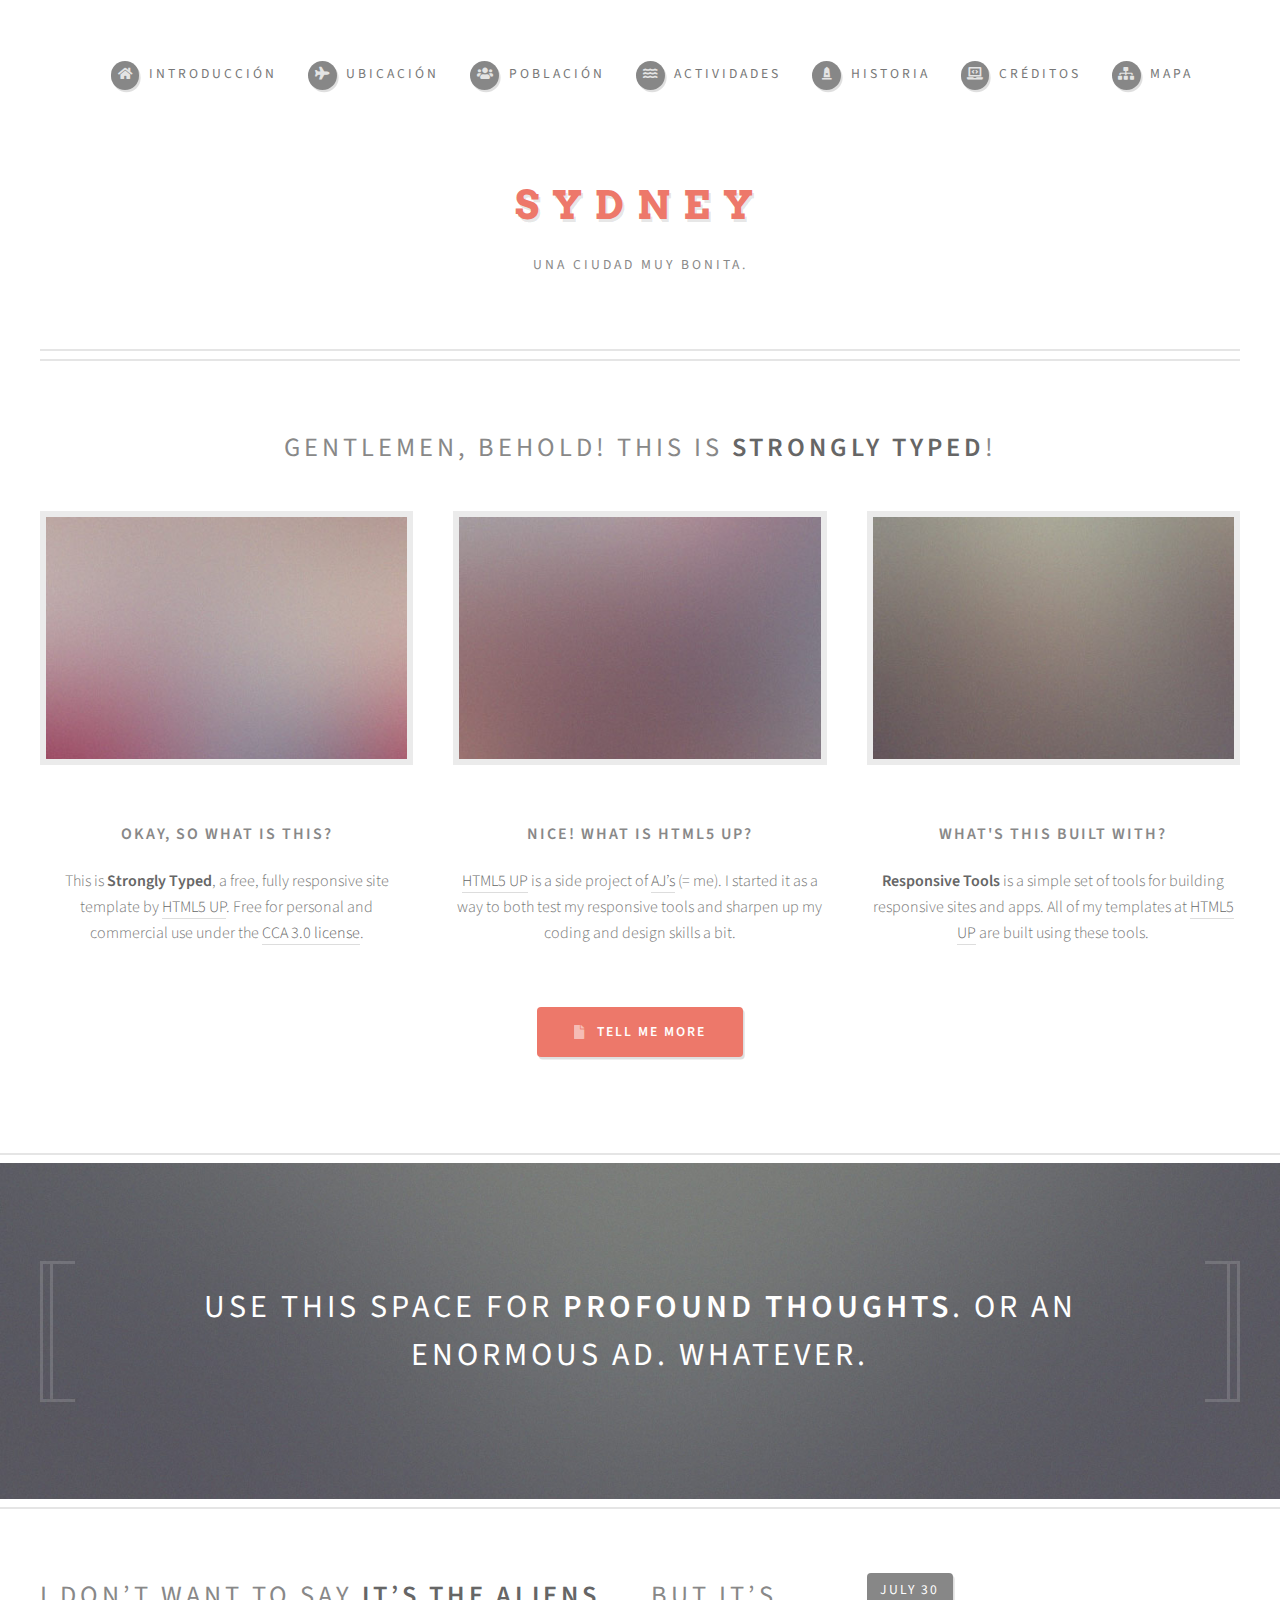
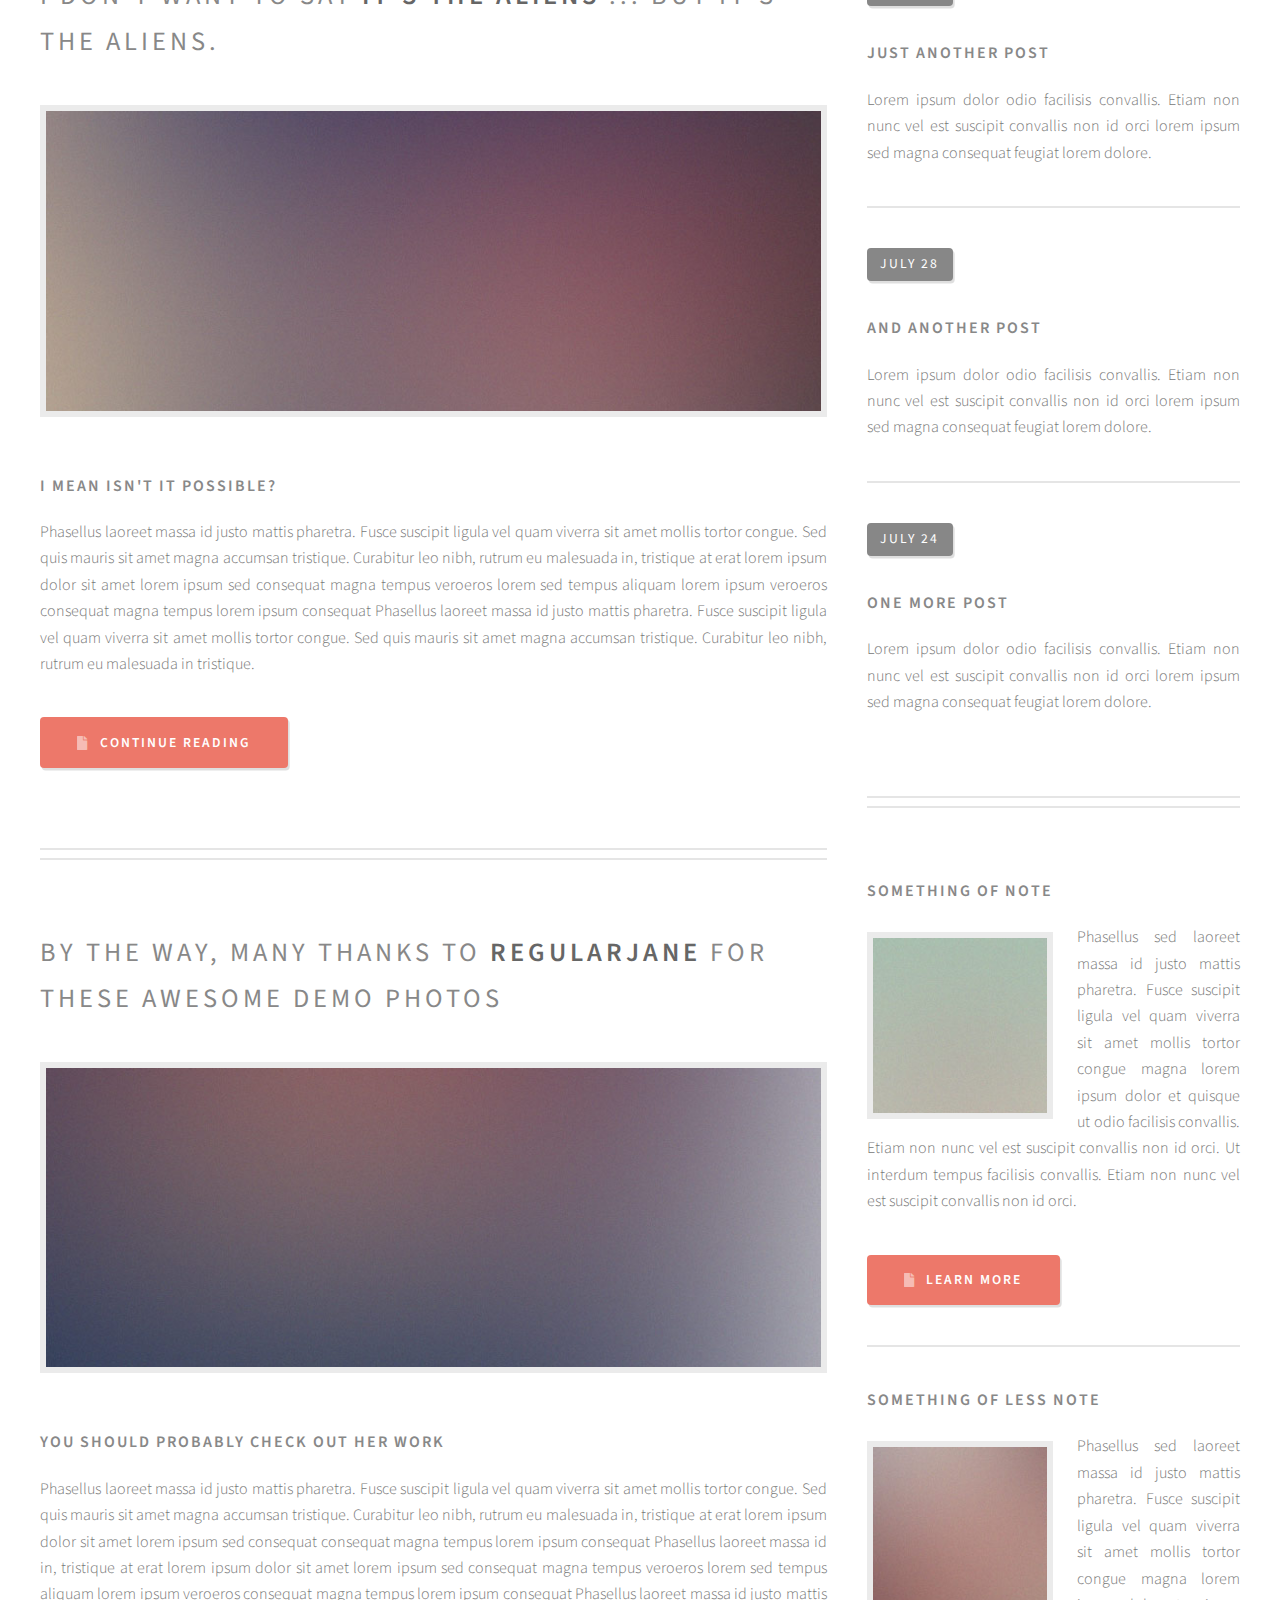
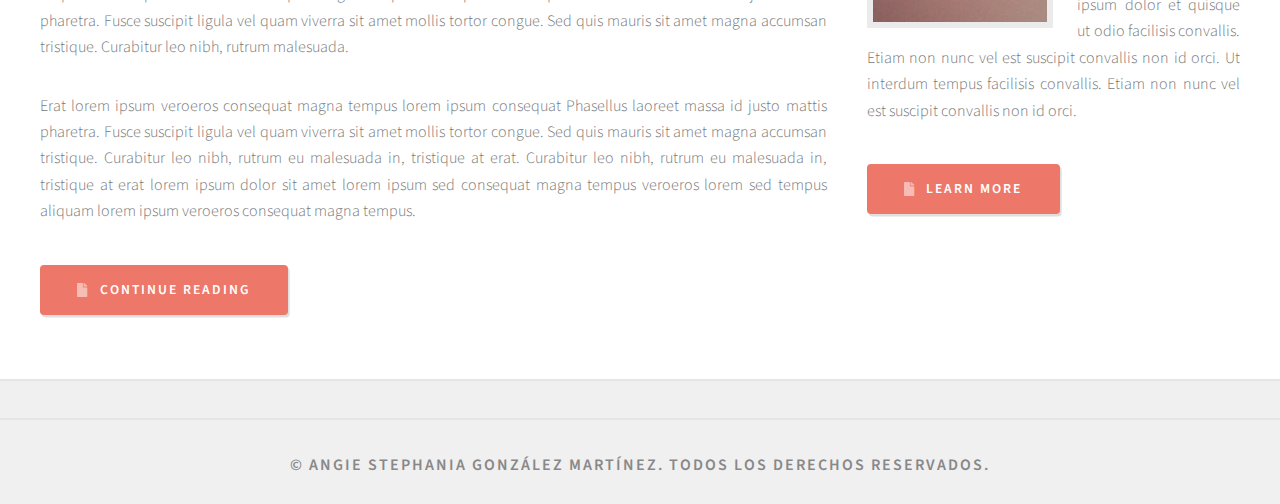
==== index.html @ 2fc17714 "Feat: First commit" ====
<!DOCTYPE HTML>
<html>
	<head>
		<meta charset="utf-8" />
		<link rel="stylesheet" href="assets/css/main.css" />
		<title>Sydney</title>
	</head>
	<body class="homepage is-preload">
		<div id="page-wrapper">

			<!-- Header -->
			<section id="header">
				<div class="container">
					<!-- Nav -->
					<nav id="nav">
						<ul>
							<li><a class="icon solid fa-home" href="index.html"><span>Introducción</span></a></li>
							<li><a class="icon solid fa-plane" href="location.html"><span>Ubicación</span></a></li>
							<li><a class="icon solid fa-users" href="population.html"><span>Población</span></a></li>
							<li><a class="icon solid fa-water" href="activities.html"><span>Actividades</span></a></li>
							<li><a class="icon solid fa-monument" href="history.html"><span>Historia</span></a></li>
							<li><a class="icon solid fa-laptop-code" href="credits.html"><span>Créditos</span></a></li>
							<li><a class="icon solid fa-sitemap" href="site-map.html"><span>Mapa</span></a></li>
						</ul>
					</nav>

					<!-- Logo -->
					<h1 id="logo"><a href="index.html">Sydney</a></h1>
					<p>Una ciudad muy bonita.</p>
				</div>
			</section>

			<!-- Features -->
				<section id="features">
					<div class="container">
						<header>
							<h2>Gentlemen, behold! This is <strong>Strongly Typed</strong>!</h2>
						</header>
						<div class="row aln-center">
							<div class="col-4 col-6-medium col-12-small">

								<!-- Feature -->
									<section>
										<a href="#" class="image featured"><img src="images/pic01.jpg" alt="" /></a>
										<header>
											<h3>Okay, so what is this?</h3>
										</header>
										<p>This is <strong>Strongly Typed</strong>, a free, fully responsive site template
										by <a href="http://html5up.net">HTML5 UP</a>. Free for personal and commercial use under the
										<a href="http://html5up.net/license">CCA 3.0 license</a>.</p>
									</section>

							</div>
							<div class="col-4 col-6-medium col-12-small">

								<!-- Feature -->
									<section>
										<a href="#" class="image featured"><img src="images/pic02.jpg" alt="" /></a>
										<header>
											<h3>Nice! What is HTML5 UP?</h3>
										</header>
										<p><a href="http://html5up.net">HTML5 UP</a> is a side project of <a href="http://twitter.com/ajlkn">AJ’s</a> (= me).
										I started it as a way to both test my responsive tools and sharpen up my coding
										and design skills a bit.</p>
									</section>

							</div>
							<div class="col-4 col-6-medium col-12-small">

								<!-- Feature -->
									<section>
										<a href="#" class="image featured"><img src="images/pic03.jpg" alt="" /></a>
										<header>
											<h3>What's this built with?</h3>
										</header>
										<p><strong>Responsive Tools</strong> is a simple set of tools for building responsive
										sites and apps. All of my templates at <a href="http://html5up.net">HTML5 UP</a> are built using these tools.</p>
									</section>

							</div>
							<div class="col-12">
								<ul class="actions">
									<li><a href="#" class="button icon solid fa-file">Tell Me More</a></li>
								</ul>
							</div>
						</div>
					</div>
				</section>

			<!-- Banner -->
				<section id="banner">
					<div class="container">
						<p>Use this space for <strong>profound thoughts</strong>.<br />
						Or an enormous ad. Whatever.</p>
					</div>
				</section>

			<!-- Main -->
				<section id="main">
					<div class="container">
						<div class="row">

							<!-- Content -->
								<div id="content" class="col-8 col-12-medium">

									<!-- Post -->
										<article class="box post">
											<header>
												<h2><a href="#">I don’t want to say <strong>it’s the aliens</strong> ...<br />
												but it’s the aliens.</a></h2>
											</header>
											<a href="#" class="image featured"><img src="images/pic04.jpg" alt="" /></a>
											<h3>I mean isn't it possible?</h3>
											<p>Phasellus laoreet massa id justo mattis pharetra. Fusce suscipit
											ligula vel quam viverra sit amet mollis tortor congue. Sed quis mauris
											sit amet magna accumsan tristique. Curabitur leo nibh, rutrum eu malesuada
											in, tristique at erat lorem ipsum dolor sit amet lorem ipsum sed consequat
											magna tempus veroeros lorem sed tempus aliquam lorem ipsum veroeros
											consequat magna tempus lorem ipsum consequat Phasellus laoreet massa id
											justo mattis pharetra. Fusce suscipit ligula vel quam viverra sit amet
											mollis tortor congue. Sed quis mauris sit amet magna accumsan tristique.
											Curabitur leo nibh, rutrum eu malesuada in tristique.</p>
											<ul class="actions">
												<li><a href="#" class="button icon solid fa-file">Continue Reading</a></li>
											</ul>
										</article>

									<!-- Post -->
										<article class="box post">
											<header>
												<h2><a href="#">By the way, many thanks to <strong>regularjane</strong>
												for these awesome demo photos</a></h2>
											</header>
											<a href="#" class="image featured"><img src="images/pic05.jpg" alt="" /></a>
											<h3>You should probably check out her work</h3>
											<p>Phasellus laoreet massa id justo mattis pharetra. Fusce suscipit
											ligula vel quam viverra sit amet mollis tortor congue. Sed quis mauris
											sit amet magna accumsan tristique. Curabitur leo nibh, rutrum eu malesuada
											in, tristique at erat lorem ipsum dolor sit amet lorem ipsum sed consequat
											consequat magna tempus lorem ipsum consequat Phasellus laoreet massa id
											in, tristique at erat lorem ipsum dolor sit amet lorem ipsum sed consequat
											magna tempus veroeros lorem sed tempus aliquam lorem ipsum veroeros
											consequat magna tempus lorem ipsum consequat Phasellus laoreet massa id
											justo mattis pharetra. Fusce suscipit ligula vel quam viverra sit amet
											mollis tortor congue. Sed quis mauris sit amet magna accumsan tristique.
											Curabitur leo nibh, rutrum malesuada.</p>
											<p>Erat lorem ipsum veroeros consequat magna tempus lorem ipsum consequat
											Phasellus laoreet massa id justo mattis pharetra. Fusce suscipit ligula
											vel quam viverra sit amet mollis tortor congue. Sed quis mauris sit amet
											magna accumsan tristique. Curabitur leo nibh, rutrum eu malesuada in,
											tristique at erat. Curabitur leo nibh, rutrum eu malesuada in, tristique
											at erat lorem ipsum dolor sit amet lorem ipsum sed consequat magna
											tempus veroeros lorem sed tempus aliquam lorem ipsum veroeros consequat
											magna tempus.</p>
											<ul class="actions">
												<li><a href="#" class="button icon solid fa-file">Continue Reading</a></li>
											</ul>
										</article>

								</div>

							<!-- Sidebar -->
								<div id="sidebar" class="col-4 col-12-medium">

									<!-- Excerpts -->
										<section>
											<ul class="divided">
												<li>

													<!-- Excerpt -->
														<article class="box excerpt">
															<header>
																<span class="date">July 30</span>
																<h3><a href="#">Just another post</a></h3>
															</header>
															<p>Lorem ipsum dolor odio facilisis convallis. Etiam non nunc vel est
															suscipit convallis non id orci lorem ipsum sed magna consequat feugiat lorem dolore.</p>
														</article>

												</li>
												<li>

													<!-- Excerpt -->
														<article class="box excerpt">
															<header>
																<span class="date">July 28</span>
																<h3><a href="#">And another post</a></h3>
															</header>
															<p>Lorem ipsum dolor odio facilisis convallis. Etiam non nunc vel est
															suscipit convallis non id orci lorem ipsum sed magna consequat feugiat lorem dolore.</p>
														</article>

												</li>
												<li>

													<!-- Excerpt -->
														<article class="box excerpt">
															<header>
																<span class="date">July 24</span>
																<h3><a href="#">One more post</a></h3>
															</header>
															<p>Lorem ipsum dolor odio facilisis convallis. Etiam non nunc vel est
															suscipit convallis non id orci lorem ipsum sed magna consequat feugiat lorem dolore.</p>
														</article>

												</li>
											</ul>
										</section>

									<!-- Highlights -->
										<section>
											<ul class="divided">
												<li>

													<!-- Highlight -->
														<article class="box highlight">
															<header>
																<h3><a href="#">Something of note</a></h3>
															</header>
															<a href="#" class="image left"><img src="images/pic06.jpg" alt="" /></a>
															<p>Phasellus sed laoreet massa id justo mattis pharetra. Fusce suscipit ligula vel quam
															viverra sit amet mollis tortor congue magna lorem ipsum dolor et quisque ut odio facilisis
															convallis. Etiam non nunc vel est suscipit convallis non id orci. Ut interdum tempus
															facilisis convallis. Etiam non nunc vel est suscipit convallis non id orci.</p>
															<ul class="actions">
																<li><a href="#" class="button icon solid fa-file">Learn More</a></li>
															</ul>
														</article>

												</li>
												<li>

													<!-- Highlight -->
														<article class="box highlight">
															<header>
																<h3><a href="#">Something of less note</a></h3>
															</header>
															<a href="#" class="image left"><img src="images/pic07.jpg" alt="" /></a>
															<p>Phasellus sed laoreet massa id justo mattis pharetra. Fusce suscipit ligula vel quam
															viverra sit amet mollis tortor congue magna lorem ipsum dolor et quisque ut odio facilisis
															convallis. Etiam non nunc vel est suscipit convallis non id orci. Ut interdum tempus
															facilisis convallis. Etiam non nunc vel est suscipit convallis non id orci.</p>
															<ul class="actions">
																<li><a href="#" class="button icon solid fa-file">Learn More</a></li>
															</ul>
														</article>

												</li>
											</ul>
										</section>

								</div>

						</div>
					</div>
				</section>

			<!-- Footer -->
				<section id="footer">
					<div id="copyright">
						<h3>&copy; Angie Stephania González Martínez. Todos los derechos reservados.</h3>
					</div>
				</section>

		</div>

		<!-- Scripts -->
			<script src="assets/js/jquery.min.js"></script>
			<script src="assets/js/jquery.dropotron.min.js"></script>
			<script src="assets/js/browser.min.js"></script>
			<script src="assets/js/breakpoints.min.js"></script>
			<script src="assets/js/util.js"></script>
			<script src="assets/js/main.js"></script>

	</body>
</html>
---- assets/css/main.css ----
@import url("fontawesome-all.min.css");
@import url("https://fonts.googleapis.com/css?family=Source+Sans+Pro:300,400,600|Arvo:700");

/*
	Strongly Typed by HTML5 UP
	html5up.net | @ajlkn
	Free for personal and commercial use under the CCA 3.0 license (html5up.net/license)
*/

html, body, div, span, applet, object,
iframe, h1, h2, h3, h4, h5, h6, p, blockquote,
pre, a, abbr, acronym, address, big, cite,
code, del, dfn, em, img, ins, kbd, q, s, samp,
small, strike, strong, sub, sup, tt, var, b,
u, i, center, dl, dt, dd, ol, ul, li, fieldset,
form, label, legend, table, caption, tbody,
tfoot, thead, tr, th, td, article, aside,
canvas, details, embed, figure, figcaption,
footer, header, hgroup, menu, nav, output, ruby,
section, summary, time, mark, audio, video {
	margin: 0;
	padding: 0;
	border: 0;
	font-size: 100%;
	font: inherit;
	vertical-align: baseline;}

article, aside, details, figcaption, figure,
footer, header, hgroup, menu, nav, section {
	display: block;}

body {
	line-height: 1;
}

ol, ul {
	list-style: none;
}

blockquote, q {
	quotes: none;
}

	blockquote:before, blockquote:after, q:before, q:after {
		content: '';
		content: none;
	}

table {
	border-collapse: collapse;
	border-spacing: 0;
}

body {
	-webkit-text-size-adjust: none;
}

mark {
	background-color: transparent;
	color: inherit;
}

input::-moz-focus-inner {
	border: 0;
	padding: 0;
}

input, select, textarea {
	-moz-appearance: none;
	-webkit-appearance: none;
	-ms-appearance: none;
	appearance: none;
}

/* Basic */

	html {
		box-sizing: border-box;
	}

	*, *:before, *:after {
		box-sizing: inherit;
	}

	body {
		background: #f0f0f0;
	}

		body.is-preload *, body.is-preload *:before, body.is-preload *:after {
			-moz-animation: none !important;
			-webkit-animation: none !important;
			-ms-animation: none !important;
			animation: none !important;
			-moz-transition: none !important;
			-webkit-transition: none !important;
			-ms-transition: none !important;
			transition: none !important;
		}

	body, input, textarea, select {
		font-family: 'Source Sans Pro';
		font-weight: 300;
		color: #777;
		line-height: 1.65em;
		font-size: 15pt;
	}

	h1, h2, h3, h4, h5, h6 {
		font-weight: 600;
		text-transform: uppercase;
		color: #888;
	}

	h1 a, h2 a, h3 a, h4 a, h5 a, h6 a {
		color: inherit;
		text-decoration: none;
		border: 0;
	}

	h2 {
		font-size: 1.65em;
		font-weight: 400;
		letter-spacing: 4px;
		margin: 0 0 1.5em 0;
		line-height: 1.75em;
	}

	h3 {
		font-size: 1em;
		letter-spacing: 2px;
		margin: 0 0 1.25em 0;
	}

	a {
		-moz-transition: color 0.25s ease-in-out, border-bottom-color 0.25s ease-in-out;
		-webkit-transition: color 0.25s ease-in-out, border-bottom-color 0.25s ease-in-out;
		-ms-transition: color 0.25s ease-in-out, border-bottom-color 0.25s ease-in-out;
		transition: color 0.25s ease-in-out, border-bottom-color 0.25s ease-in-out;
		color: #666;
		text-decoration: none;
		border-bottom: solid 1px #ddd;
	}

		a strong {
			-moz-transition: color 0.25s ease-in-out, border-bottom-color 0.25s ease-in-out;
			-webkit-transition: color 0.25s ease-in-out, border-bottom-color 0.25s ease-in-out;
			-ms-transition: color 0.25s ease-in-out, border-bottom-color 0.25s ease-in-out;
			transition: color 0.25s ease-in-out, border-bottom-color 0.25s ease-in-out;
		}

		a:hover {
			color: #ed786a;
			border-bottom-color: rgba(255, 255, 255, 0);
		}

			a:hover strong {
				color: #ed786a;
			}

	strong, b {
		font-weight: 600;
		color: #666;
	}

	em, i {
		font-style: italic;
	}

	sub {
		position: relative;
		top: 0.5em;
		font-size: 0.8em;
	}

	sup {
		position: relative;
		top: -0.5em;
		font-size: 0.8em;
	}

	hr {
		border: 0;
		border-top: solid 1px #ddd;
	}

	blockquote {
		border-left: solid 0.5em #ddd;
		padding: 1em 0 1em 2em;
		font-style: italic;
	}

	p {
		text-align: justify;
		margin-bottom: 2em;
	}

	ul, ol, dl, table, blockquote {
		margin-bottom: 2em;
	}

	br.clear {
		clear: both;
	}

/* Container */

	.container {
		margin: 0 auto;
		max-width: 100%;
		width: 70em;
	}

		@media screen and (max-width: 1680px) {

			.container {
				width: 68em;
			}

		}

		@media screen and (max-width: 1280px) {

			.container {
				width: calc(100% - 80px);
			}

		}

		@media screen and (max-width: 980px) {

			.container {
				width: calc(100% - 100px);
			}

		}

		@media screen and (max-width: 736px) {

			.container {
				width: calc(100% - 40px);
			}

		}

/* Row */

	.row {
		display: flex;
		flex-wrap: wrap;
		box-sizing: border-box;
		align-items: stretch;
	}

		.row > * {
			box-sizing: border-box;
		}

		.row.gtr-uniform > * > :last-child {
			margin-bottom: 0;
		}

		.row.aln-left {
			justify-content: flex-start;
		}

		.row.aln-center {
			justify-content: center;
		}

		.row.aln-right {
			justify-content: flex-end;
		}

		.row.aln-top {
			align-items: flex-start;
		}

		.row.aln-middle {
			align-items: center;
		}

		.row.aln-bottom {
			align-items: flex-end;
		}

		.row > .imp {
			order: -1;
		}

		.row > .col-1 {
			width: 8.33333%;
		}

		.row > .off-1 {
			margin-left: 8.33333%;
		}

		.row > .col-2 {
			width: 16.66667%;
		}

		.row > .off-2 {
			margin-left: 16.66667%;
		}

		.row > .col-3 {
			width: 25%;
		}

		.row > .off-3 {
			margin-left: 25%;
		}

		.row > .col-4 {
			width: 33.33333%;
		}

		.row > .off-4 {
			margin-left: 33.33333%;
		}

		.row > .col-5 {
			width: 41.66667%;
		}

		.row > .off-5 {
			margin-left: 41.66667%;
		}

		.row > .col-6 {
			width: 50%;
		}

		.row > .off-6 {
			margin-left: 50%;
		}

		.row > .col-7 {
			width: 58.33333%;
		}

		.row > .off-7 {
			margin-left: 58.33333%;
		}

		.row > .col-8 {
			width: 66.66667%;
		}

		.row > .off-8 {
			margin-left: 66.66667%;
		}

		.row > .col-9 {
			width: 75%;
		}

		.row > .off-9 {
			margin-left: 75%;
		}

		.row > .col-10 {
			width: 83.33333%;
		}

		.row > .off-10 {
			margin-left: 83.33333%;
		}

		.row > .col-11 {
			width: 91.66667%;
		}

		.row > .off-11 {
			margin-left: 91.66667%;
		}

		.row > .col-12 {
			width: 100%;
		}

		.row > .off-12 {
			margin-left: 100%;
		}

		.row.gtr-0 {
			margin-top: 0px;
			margin-left: 0px;
		}

			.row.gtr-0 > * {
				padding: 0px 0 0 0px;
			}

			.row.gtr-0.gtr-uniform {
				margin-top: 0px;
			}

				.row.gtr-0.gtr-uniform > * {
					padding-top: 0px;
				}

		.row.gtr-25 {
			margin-top: -12.5px;
			margin-left: -12.5px;
		}

			.row.gtr-25 > * {
				padding: 12.5px 0 0 12.5px;
			}

			.row.gtr-25.gtr-uniform {
				margin-top: -12.5px;
			}

				.row.gtr-25.gtr-uniform > * {
					padding-top: 12.5px;
				}

		.row.gtr-50 {
			margin-top: -25px;
			margin-left: -25px;
		}

			.row.gtr-50 > * {
				padding: 25px 0 0 25px;
			}

			.row.gtr-50.gtr-uniform {
				margin-top: -25px;
			}

				.row.gtr-50.gtr-uniform > * {
					padding-top: 25px;
				}

		.row {
			margin-top: -50px;
			margin-left: -50px;
		}

			.row > * {
				padding: 50px 0 0 50px;
			}

			.row.gtr-uniform {
				margin-top: -50px;
			}

				.row.gtr-uniform > * {
					padding-top: 50px;
				}

		.row.gtr-150 {
			margin-top: -75px;
			margin-left: -75px;
		}

			.row.gtr-150 > * {
				padding: 75px 0 0 75px;
			}

			.row.gtr-150.gtr-uniform {
				margin-top: -75px;
			}

				.row.gtr-150.gtr-uniform > * {
					padding-top: 75px;
				}

		.row.gtr-200 {
			margin-top: -100px;
			margin-left: -100px;
		}

			.row.gtr-200 > * {
				padding: 100px 0 0 100px;
			}

			.row.gtr-200.gtr-uniform {
				margin-top: -100px;
			}

				.row.gtr-200.gtr-uniform > * {
					padding-top: 100px;
				}

		@media screen and (max-width: 1680px) {

			.row {
				display: flex;
				flex-wrap: wrap;
				box-sizing: border-box;
				align-items: stretch;
			}

				.row > * {
					box-sizing: border-box;
				}

				.row.gtr-uniform > * > :last-child {
					margin-bottom: 0;
				}

				.row.aln-left {
					justify-content: flex-start;
				}

				.row.aln-center {
					justify-content: center;
				}

				.row.aln-right {
					justify-content: flex-end;
				}

				.row.aln-top {
					align-items: flex-start;
				}

				.row.aln-middle {
					align-items: center;
				}

				.row.aln-bottom {
					align-items: flex-end;
				}

				.row > .imp-xlarge {
					order: -1;
				}

				.row > .col-1-xlarge {
					width: 8.33333%;
				}

				.row > .off-1-xlarge {
					margin-left: 8.33333%;
				}

				.row > .col-2-xlarge {
					width: 16.66667%;
				}

				.row > .off-2-xlarge {
					margin-left: 16.66667%;
				}

				.row > .col-3-xlarge {
					width: 25%;
				}

				.row > .off-3-xlarge {
					margin-left: 25%;
				}

				.row > .col-4-xlarge {
					width: 33.33333%;
				}

				.row > .off-4-xlarge {
					margin-left: 33.33333%;
				}

				.row > .col-5-xlarge {
					width: 41.66667%;
				}

				.row > .off-5-xlarge {
					margin-left: 41.66667%;
				}

				.row > .col-6-xlarge {
					width: 50%;
				}

				.row > .off-6-xlarge {
					margin-left: 50%;
				}

				.row > .col-7-xlarge {
					width: 58.33333%;
				}

				.row > .off-7-xlarge {
					margin-left: 58.33333%;
				}

				.row > .col-8-xlarge {
					width: 66.66667%;
				}

				.row > .off-8-xlarge {
					margin-left: 66.66667%;
				}

				.row > .col-9-xlarge {
					width: 75%;
				}

				.row > .off-9-xlarge {
					margin-left: 75%;
				}

				.row > .col-10-xlarge {
					width: 83.33333%;
				}

				.row > .off-10-xlarge {
					margin-left: 83.33333%;
				}

				.row > .col-11-xlarge {
					width: 91.66667%;
				}

				.row > .off-11-xlarge {
					margin-left: 91.66667%;
				}

				.row > .col-12-xlarge {
					width: 100%;
				}

				.row > .off-12-xlarge {
					margin-left: 100%;
				}

				.row.gtr-0 {
					margin-top: 0px;
					margin-left: 0px;
				}

					.row.gtr-0 > * {
						padding: 0px 0 0 0px;
					}

					.row.gtr-0.gtr-uniform {
						margin-top: 0px;
					}

						.row.gtr-0.gtr-uniform > * {
							padding-top: 0px;
						}

				.row.gtr-25 {
					margin-top: -12.5px;
					margin-left: -12.5px;
				}

					.row.gtr-25 > * {
						padding: 12.5px 0 0 12.5px;
					}

					.row.gtr-25.gtr-uniform {
						margin-top: -12.5px;
					}

						.row.gtr-25.gtr-uniform > * {
							padding-top: 12.5px;
						}

				.row.gtr-50 {
					margin-top: -25px;
					margin-left: -25px;
				}

					.row.gtr-50 > * {
						padding: 25px 0 0 25px;
					}

					.row.gtr-50.gtr-uniform {
						margin-top: -25px;
					}

						.row.gtr-50.gtr-uniform > * {
							padding-top: 25px;
						}

				.row {
					margin-top: -50px;
					margin-left: -50px;
				}

					.row > * {
						padding: 50px 0 0 50px;
					}

					.row.gtr-uniform {
						margin-top: -50px;
					}

						.row.gtr-uniform > * {
							padding-top: 50px;
						}

				.row.gtr-150 {
					margin-top: -75px;
					margin-left: -75px;
				}

					.row.gtr-150 > * {
						padding: 75px 0 0 75px;
					}

					.row.gtr-150.gtr-uniform {
						margin-top: -75px;
					}

						.row.gtr-150.gtr-uniform > * {
							padding-top: 75px;
						}

				.row.gtr-200 {
					margin-top: -100px;
					margin-left: -100px;
				}

					.row.gtr-200 > * {
						padding: 100px 0 0 100px;
					}

					.row.gtr-200.gtr-uniform {
						margin-top: -100px;
					}

						.row.gtr-200.gtr-uniform > * {
							padding-top: 100px;
						}

		}

		@media screen and (max-width: 1280px) {

			.row {
				display: flex;
				flex-wrap: wrap;
				box-sizing: border-box;
				align-items: stretch;
			}

				.row > * {
					box-sizing: border-box;
				}

				.row.gtr-uniform > * > :last-child {
					margin-bottom: 0;
				}

				.row.aln-left {
					justify-content: flex-start;
				}

				.row.aln-center {
					justify-content: center;
				}

				.row.aln-right {
					justify-content: flex-end;
				}

				.row.aln-top {
					align-items: flex-start;
				}

				.row.aln-middle {
					align-items: center;
				}

				.row.aln-bottom {
					align-items: flex-end;
				}

				.row > .imp-large {
					order: -1;
				}

				.row > .col-1-large {
					width: 8.33333%;
				}

				.row > .off-1-large {
					margin-left: 8.33333%;
				}

				.row > .col-2-large {
					width: 16.66667%;
				}

				.row > .off-2-large {
					margin-left: 16.66667%;
				}

				.row > .col-3-large {
					width: 25%;
				}

				.row > .off-3-large {
					margin-left: 25%;
				}

				.row > .col-4-large {
					width: 33.33333%;
				}

				.row > .off-4-large {
					margin-left: 33.33333%;
				}

				.row > .col-5-large {
					width: 41.66667%;
				}

				.row > .off-5-large {
					margin-left: 41.66667%;
				}

				.row > .col-6-large {
					width: 50%;
				}

				.row > .off-6-large {
					margin-left: 50%;
				}

				.row > .col-7-large {
					width: 58.33333%;
				}

				.row > .off-7-large {
					margin-left: 58.33333%;
				}

				.row > .col-8-large {
					width: 66.66667%;
				}

				.row > .off-8-large {
					margin-left: 66.66667%;
				}

				.row > .col-9-large {
					width: 75%;
				}

				.row > .off-9-large {
					margin-left: 75%;
				}

				.row > .col-10-large {
					width: 83.33333%;
				}

				.row > .off-10-large {
					margin-left: 83.33333%;
				}

				.row > .col-11-large {
					width: 91.66667%;
				}

				.row > .off-11-large {
					margin-left: 91.66667%;
				}

				.row > .col-12-large {
					width: 100%;
				}

				.row > .off-12-large {
					margin-left: 100%;
				}

				.row.gtr-0 {
					margin-top: 0px;
					margin-left: 0px;
				}

					.row.gtr-0 > * {
						padding: 0px 0 0 0px;
					}

					.row.gtr-0.gtr-uniform {
						margin-top: 0px;
					}

						.row.gtr-0.gtr-uniform > * {
							padding-top: 0px;
						}

				.row.gtr-25 {
					margin-top: -10px;
					margin-left: -10px;
				}

					.row.gtr-25 > * {
						padding: 10px 0 0 10px;
					}

					.row.gtr-25.gtr-uniform {
						margin-top: -10px;
					}

						.row.gtr-25.gtr-uniform > * {
							padding-top: 10px;
						}

				.row.gtr-50 {
					margin-top: -20px;
					margin-left: -20px;
				}

					.row.gtr-50 > * {
						padding: 20px 0 0 20px;
					}

					.row.gtr-50.gtr-uniform {
						margin-top: -20px;
					}

						.row.gtr-50.gtr-uniform > * {
							padding-top: 20px;
						}

				.row {
					margin-top: -40px;
					margin-left: -40px;
				}

					.row > * {
						padding: 40px 0 0 40px;
					}

					.row.gtr-uniform {
						margin-top: -40px;
					}

						.row.gtr-uniform > * {
							padding-top: 40px;
						}

				.row.gtr-150 {
					margin-top: -60px;
					margin-left: -60px;
				}

					.row.gtr-150 > * {
						padding: 60px 0 0 60px;
					}

					.row.gtr-150.gtr-uniform {
						margin-top: -60px;
					}

						.row.gtr-150.gtr-uniform > * {
							padding-top: 60px;
						}

				.row.gtr-200 {
					margin-top: -80px;
					margin-left: -80px;
				}

					.row.gtr-200 > * {
						padding: 80px 0 0 80px;
					}

					.row.gtr-200.gtr-uniform {
						margin-top: -80px;
					}

						.row.gtr-200.gtr-uniform > * {
							padding-top: 80px;
						}

		}

		@media screen and (max-width: 980px) {

			.row {
				display: flex;
				flex-wrap: wrap;
				box-sizing: border-box;
				align-items: stretch;
			}

				.row > * {
					box-sizing: border-box;
				}

				.row.gtr-uniform > * > :last-child {
					margin-bottom: 0;
				}

				.row.aln-left {
					justify-content: flex-start;
				}

				.row.aln-center {
					justify-content: center;
				}

				.row.aln-right {
					justify-content: flex-end;
				}

				.row.aln-top {
					align-items: flex-start;
				}

				.row.aln-middle {
					align-items: center;
				}

				.row.aln-bottom {
					align-items: flex-end;
				}

				.row > .imp-medium {
					order: -1;
				}

				.row > .col-1-medium {
					width: 8.33333%;
				}

				.row > .off-1-medium {
					margin-left: 8.33333%;
				}

				.row > .col-2-medium {
					width: 16.66667%;
				}

				.row > .off-2-medium {
					margin-left: 16.66667%;
				}

				.row > .col-3-medium {
					width: 25%;
				}

				.row > .off-3-medium {
					margin-left: 25%;
				}

				.row > .col-4-medium {
					width: 33.33333%;
				}

				.row > .off-4-medium {
					margin-left: 33.33333%;
				}

				.row > .col-5-medium {
					width: 41.66667%;
				}

				.row > .off-5-medium {
					margin-left: 41.66667%;
				}

				.row > .col-6-medium {
					width: 50%;
				}

				.row > .off-6-medium {
					margin-left: 50%;
				}

				.row > .col-7-medium {
					width: 58.33333%;
				}

				.row > .off-7-medium {
					margin-left: 58.33333%;
				}

				.row > .col-8-medium {
					width: 66.66667%;
				}

				.row > .off-8-medium {
					margin-left: 66.66667%;
				}

				.row > .col-9-medium {
					width: 75%;
				}

				.row > .off-9-medium {
					margin-left: 75%;
				}

				.row > .col-10-medium {
					width: 83.33333%;
				}

				.row > .off-10-medium {
					margin-left: 83.33333%;
				}

				.row > .col-11-medium {
					width: 91.66667%;
				}

				.row > .off-11-medium {
					margin-left: 91.66667%;
				}

				.row > .col-12-medium {
					width: 100%;
				}

				.row > .off-12-medium {
					margin-left: 100%;
				}

				.row.gtr-0 {
					margin-top: 0px;
					margin-left: 0px;
				}

					.row.gtr-0 > * {
						padding: 0px 0 0 0px;
					}

					.row.gtr-0.gtr-uniform {
						margin-top: 0px;
					}

						.row.gtr-0.gtr-uniform > * {
							padding-top: 0px;
						}

				.row.gtr-25 {
					margin-top: -12.5px;
					margin-left: -12.5px;
				}

					.row.gtr-25 > * {
						padding: 12.5px 0 0 12.5px;
					}

					.row.gtr-25.gtr-uniform {
						margin-top: -12.5px;
					}

						.row.gtr-25.gtr-uniform > * {
							padding-top: 12.5px;
						}

				.row.gtr-50 {
					margin-top: -25px;
					margin-left: -25px;
				}

					.row.gtr-50 > * {
						padding: 25px 0 0 25px;
					}

					.row.gtr-50.gtr-uniform {
						margin-top: -25px;
					}

						.row.gtr-50.gtr-uniform > * {
							padding-top: 25px;
						}

				.row {
					margin-top: -50px;
					margin-left: -50px;
				}

					.row > * {
						padding: 50px 0 0 50px;
					}

					.row.gtr-uniform {
						margin-top: -50px;
					}

						.row.gtr-uniform > * {
							padding-top: 50px;
						}

				.row.gtr-150 {
					margin-top: -75px;
					margin-left: -75px;
				}

					.row.gtr-150 > * {
						padding: 75px 0 0 75px;
					}

					.row.gtr-150.gtr-uniform {
						margin-top: -75px;
					}

						.row.gtr-150.gtr-uniform > * {
							padding-top: 75px;
						}

				.row.gtr-200 {
					margin-top: -100px;
					margin-left: -100px;
				}

					.row.gtr-200 > * {
						padding: 100px 0 0 100px;
					}

					.row.gtr-200.gtr-uniform {
						margin-top: -100px;
					}

						.row.gtr-200.gtr-uniform > * {
							padding-top: 100px;
						}

		}

		@media screen and (max-width: 736px) {

			.row {
				display: flex;
				flex-wrap: wrap;
				box-sizing: border-box;
				align-items: stretch;
			}

				.row > * {
					box-sizing: border-box;
				}

				.row.gtr-uniform > * > :last-child {
					margin-bottom: 0;
				}

				.row.aln-left {
					justify-content: flex-start;
				}

				.row.aln-center {
					justify-content: center;
				}

				.row.aln-right {
					justify-content: flex-end;
				}

				.row.aln-top {
					align-items: flex-start;
				}

				.row.aln-middle {
					align-items: center;
				}

				.row.aln-bottom {
					align-items: flex-end;
				}

				.row > .imp-small {
					order: -1;
				}

				.row > .col-1-small {
					width: 8.33333%;
				}

				.row > .off-1-small {
					margin-left: 8.33333%;
				}

				.row > .col-2-small {
					width: 16.66667%;
				}

				.row > .off-2-small {
					margin-left: 16.66667%;
				}

				.row > .col-3-small {
					width: 25%;
				}

				.row > .off-3-small {
					margin-left: 25%;
				}

				.row > .col-4-small {
					width: 33.33333%;
				}

				.row > .off-4-small {
					margin-left: 33.33333%;
				}

				.row > .col-5-small {
					width: 41.66667%;
				}

				.row > .off-5-small {
					margin-left: 41.66667%;
				}

				.row > .col-6-small {
					width: 50%;
				}

				.row > .off-6-small {
					margin-left: 50%;
				}

				.row > .col-7-small {
					width: 58.33333%;
				}

				.row > .off-7-small {
					margin-left: 58.33333%;
				}

				.row > .col-8-small {
					width: 66.66667%;
				}

				.row > .off-8-small {
					margin-left: 66.66667%;
				}

				.row > .col-9-small {
					width: 75%;
				}

				.row > .off-9-small {
					margin-left: 75%;
				}

				.row > .col-10-small {
					width: 83.33333%;
				}

				.row > .off-10-small {
					margin-left: 83.33333%;
				}

				.row > .col-11-small {
					width: 91.66667%;
				}

				.row > .off-11-small {
					margin-left: 91.66667%;
				}

				.row > .col-12-small {
					width: 100%;
				}

				.row > .off-12-small {
					margin-left: 100%;
				}

				.row.gtr-0 {
					margin-top: 0px;
					margin-left: 0px;
				}

					.row.gtr-0 > * {
						padding: 0px 0 0 0px;
					}

					.row.gtr-0.gtr-uniform {
						margin-top: 0px;
					}

						.row.gtr-0.gtr-uniform > * {
							padding-top: 0px;
						}

				.row.gtr-25 {
					margin-top: -7.5px;
					margin-left: -7.5px;
				}

					.row.gtr-25 > * {
						padding: 7.5px 0 0 7.5px;
					}

					.row.gtr-25.gtr-uniform {
						margin-top: -7.5px;
					}

						.row.gtr-25.gtr-uniform > * {
							padding-top: 7.5px;
						}

				.row.gtr-50 {
					margin-top: -15px;
					margin-left: -15px;
				}

					.row.gtr-50 > * {
						padding: 15px 0 0 15px;
					}

					.row.gtr-50.gtr-uniform {
						margin-top: -15px;
					}

						.row.gtr-50.gtr-uniform > * {
							padding-top: 15px;
						}

				.row {
					margin-top: -30px;
					margin-left: -30px;
				}

					.row > * {
						padding: 30px 0 0 30px;
					}

					.row.gtr-uniform {
						margin-top: -30px;
					}

						.row.gtr-uniform > * {
							padding-top: 30px;
						}

				.row.gtr-150 {
					margin-top: -45px;
					margin-left: -45px;
				}

					.row.gtr-150 > * {
						padding: 45px 0 0 45px;
					}

					.row.gtr-150.gtr-uniform {
						margin-top: -45px;
					}

						.row.gtr-150.gtr-uniform > * {
							padding-top: 45px;
						}

				.row.gtr-200 {
					margin-top: -60px;
					margin-left: -60px;
				}

					.row.gtr-200 > * {
						padding: 60px 0 0 60px;
					}

					.row.gtr-200.gtr-uniform {
						margin-top: -60px;
					}

						.row.gtr-200.gtr-uniform > * {
							padding-top: 60px;
						}

		}

/* Sections/Article */

	section, article {
		margin-bottom: 3em;
	}

	section > :last-child,
	article > :last-child,
	section:last-child,
	article:last-child {
		margin-bottom: 0;
	}

/* Image */

	.image {
		-moz-transition: opacity 0.25s ease-in-out;
		-webkit-transition: opacity 0.25s ease-in-out;
		-ms-transition: opacity 0.25s ease-in-out;
		transition: opacity 0.25s ease-in-out;
		display: inline-block;
		border: solid 6px #ebebeb !important;
	}

		.image:hover {
			opacity: 0.9;
		}

		.image img {
			display: block;
			width: 100%;
		}

		.image.fit {
			display: block;
			width: 100%;
		}

		.image.featured {
			display: block;
			width: 100%;
			margin: 0 0 3.5em 0;
		}

		.image.left {
			float: left;
			margin: 0 1.5em 1.5em 0;
			position: relative;
			top: 0.5em;
		}

		.image.centered {
			display: block;
			margin: 0 0 2em 0;
		}

			.image.centered img {
				margin: 0 auto;
				width: auto;
			}

/* List */

	ul {
		list-style: disc;
		padding-left: 1em;
	}

		ul li {
			padding-left: 0.5em;
			margin: 0.75em 0 0.75em 0;
		}

			ul li:first-child {
				margin-top: 0;
			}

	ol {
		list-style: decimal;
		padding-left: 1em;
	}

		ol li {
			padding-left: 0.5em;
			margin: 0.75em 0 0.75em 0;
		}

			ol li:first-child {
				margin-top: 0;
			}

/* Links */

	ul.links {
		list-style: none;
		padding-left: 0;
	}

		ul.links li {
			display: inline;
			border-left: solid 1px #d0d0d0;
			padding-left: 1em;
			margin: 0 0 0 1em;
		}

			ul.links li:first-child {
				margin-left: 0;
				padding-left: 0;
				border-left: 0;
			}

/* Actions */

	ul.actions {
		margin-top: 2.5em;
		clear: both;
		list-style: none;
		padding-left: 0;
	}

		ul.actions li {
			padding-left: 0;
			display: inline-block;
			margin: 0 0 0 1em;
		}

			ul.actions li:first-child {
				margin-left: 0;
			}

/* Divided */

	ul.divided {
		list-style: none;
		padding-left: 0;
	}

		ul.divided li {
			border-top: solid 2px #e5e5e5;
			padding-left: 0;
			margin: 2.5em 0 0 0;
			padding: 2.5em 0 0 0;
		}

			ul.divided li:first-child {
				border-top: 0;
				margin-top: 0;
				padding-top: 0;
			}

/* Icons */

	ul.icons {
		list-style: none;
		padding-left: 0;
	}

		ul.icons > li {
			position: relative;
			padding: 2em 0 0 3em;
			margin: 0;
		}

			ul.icons > li:before {
				position: absolute;
				left: 0;
				top: 2.6em;
				display: block;
				font-size: 0.8em;
				background: #878787;
				color: #e4e4e4;
				width: 2em;
				height: 2em;
				border-radius: 2em;
				line-height: 2em;
				text-align: center;
				box-shadow: 0.125em 0.175em 0 0 rgba(0, 0, 0, 0.125);
			}

			ul.icons > li:first-child {
				padding-top: 0;
			}

				ul.icons > li:first-child:before {
					top: 0;
				}

/* Form */

	form label {
		font-weight: 600;
		text-transform: uppercase;
		color: #888;
		display: block;
		margin: 0 0 1em 0;
	}

	form input[type="text"],
	form input[type="email"],
	form input[type="password"],
	form select,
	form textarea {
		-moz-transition: background-color 0.25s ease-in-out;
		-webkit-transition: background-color 0.25s ease-in-out;
		-ms-transition: background-color 0.25s ease-in-out;
		transition: background-color 0.25s ease-in-out;
		-webkit-appearance: none;
		display: block;
		border: 0;
		background: #e8e8e8;
		width: 100%;
		box-shadow: inset 2px 2px 0px 0px rgba(0, 0, 0, 0.1);
		border-radius: 4px;
		line-height: 1.25em;
		padding: 0.75em 1em 0.75em 1em;
	}

		form input[type="text"]:focus,
		form input[type="email"]:focus,
		form input[type="password"]:focus,
		form select:focus,
		form textarea:focus {
			background: #f0f0f0;
		}

	form textarea {
		min-height: 11em;
	}

	form ::-webkit-input-placeholder {
		color: #555 !important;
		line-height: 1.35em;
	}

	form :-moz-placeholder {
		color: #555 !important;
	}

	form ::-moz-placeholder {
		color: #555 !important;
	}

	form :-ms-input-placeholder {
		color: #555 !important;
	}

	form ::-moz-focus-inner {
		border: 0;
	}

/* Table */

	table {
		width: 100%;
	}

		table tbody tr {
			border-top: solid 1px #E5E5E5;
		}

			table tbody tr:first-child {
				border-top: 0;
			}

		table td {
			padding: 0.75em 1em 0.75em 1em;
		}

		table th {
			text-align: left;
			font-weight: bold;
			padding: 0.75em 1em 0.75em 1em;
		}

		table thead {
			background: #878787;
			color: #fff;
			font-weight: 400;
			text-transform: uppercase;
			border: 0;
			box-shadow: 0.125em 0.175em 0 0 rgba(0, 0, 0, 0.125);
			font-size: 0.85em;
			letter-spacing: 2px;
		}

		table tfoot {
			background: #F0F0F0;
			border-top: solid 2px #E5E5E5;
		}

/* Button */

	input[type="button"],
	input[type="submit"],
	input[type="reset"],
	button,
	.button {
		-moz-transition: all 0.25s ease-in-out;
		-webkit-transition: all 0.25s ease-in-out;
		-ms-transition: all 0.25s ease-in-out;
		transition: all 0.25s ease-in-out;
		-webkit-appearance: none;
		position: relative;
		display: inline-block;
		background: #ed786a;
		color: #fff !important;
		text-transform: uppercase;
		border-radius: 4px;
		border: 0;
		outline: 0;
		font-size: 1em;
		box-shadow: 0.125em 0.175em 0 0 rgba(0, 0, 0, 0.125);
		font-weight: 600;
		text-align: center;
		font-size: 0.85em;
		letter-spacing: 2px;
		padding: 0.85em 2.75em 0.85em 2.75em;
	}

		input[type="button"].icon:before,
		input[type="submit"].icon:before,
		input[type="reset"].icon:before,
		button.icon:before,
		.button.icon:before {
			position: relative;
			padding-right: 0.75em;
			opacity: 0.5;
			top: 0.05em;
		}

		input[type="button"]:hover,
		input[type="submit"]:hover,
		input[type="reset"]:hover,
		button:hover,
		.button:hover {
			background: #fd887a;
		}

		input[type="button"]:active,
		input[type="submit"]:active,
		input[type="reset"]:active,
		button:active,
		.button:active {
			background: #ed786a;
		}

		input[type="button"].alt,
		input[type="submit"].alt,
		input[type="reset"].alt,
		button.alt,
		.button.alt {
			background: #878787;
		}

			input[type="button"].alt:hover,
			input[type="submit"].alt:hover,
			input[type="reset"].alt:hover,
			button.alt:hover,
			.button.alt:hover {
				background: #979797;
			}

			input[type="button"].alt:active,
			input[type="submit"].alt:active,
			input[type="reset"].alt:active,
			button.alt:active,
			.button.alt:active {
				background: #878787;
			}

/* Box */

	.no-sidebar .box.post > header {
		text-align: center;
	}

	.box.excerpt .date {
		background: #878787;
		color: #fff;
		font-weight: 400;
		text-transform: uppercase;
		border-radius: 4px;
		border: 0;
		box-shadow: 0.125em 0.175em 0 0 rgba(0, 0, 0, 0.125);
		display: inline-block;
		font-size: 0.85em;
		letter-spacing: 2px;
		padding: 0.25em 1em 0.25em 1em;
		margin: 0 0 2.5em 0;
	}

/* Icons */

	.icon {
		text-decoration: none;
		position: relative;
		text-decoration: none;
	}

		.icon:before {
			-moz-osx-font-smoothing: grayscale;
			-webkit-font-smoothing: antialiased;
			display: inline-block;
			font-style: normal;
			font-variant: normal;
			text-rendering: auto;
			line-height: 1;
			text-transform: none !important;
			font-family: 'Font Awesome 5 Free';
			font-weight: 400;
		}

		.icon:before {
			line-height: inherit;
		}

		.icon > .label {
			display: none;
		}

		.icon.solid:before {
			font-weight: 900;
		}

		.icon.brands:before {
			font-family: 'Font Awesome 5 Brands';
		}

/* Page Wrapper */

	#page-wrapper > section {
		margin-bottom: 0;
	}

/* Header */

	#header {
		position: relative;
		position: relative;
		background: #fff;
		text-align: center;
	}

		#header > .container {
			padding: 14em 0 7em 0;
			border-bottom: solid 2px #e5e5e5;
			box-shadow: inset 0px -8px 0px 0px #fff, inset 0px -10px 0px 0px #e5e5e5;
		}

		#header h1 {
			font-family: 'Arvo';
			font-weight: 700;
			color: #ed786a;
			text-shadow: 0.05em 0.075em 0 rgba(0, 0, 0, 0.1);
			font-size: 3em;
			letter-spacing: 13px;
		}

			#header h1 a {
				border: 0;
			}

		#header p {
			text-transform: uppercase;
			font-weight: 400;
			color: #888;
			margin: 2.5em 0 0 0;
			font-size: 0.85em;
			letter-spacing: 3px;
			text-align: center;
		}

/* Nav */

	#nav {
		position: absolute;
		top: 3em;
		left: 0;
		width: 100%;
		cursor: default;
	}

		#nav > ul > li {
			display: inline-block;
			padding-right: 2em;
		}

			#nav > ul > li:last-child {
				padding-right: 0;
			}

			#nav > ul > li > a {
				border: 0;
				text-decoration: none;
				text-transform: uppercase;
				font-weight: 400;
				color: #777;
				outline: 0;
				display: block;
			}

				#nav > ul > li > a:before {
					display: inline-block;
					background: #878787;
					color: #e4e4e4;
					width: 2.25em;
					font-size: 0.8em;
					height: 2.25em;
					border-radius: 2.25em;
					line-height: 2.1em;
					text-align: center;
					box-shadow: 0.125em 0.175em 0 0 rgba(0, 0, 0, 0.125);
					margin-right: 0.75em;
					-moz-transition: color 0.25s ease-in-out, background 0.25s ease-in-out;
					-webkit-transition: color 0.25s ease-in-out, background 0.25s ease-in-out;
					-o-transition: color 0.25s ease-in-out, background 0.25s ease-in-out;
					-ms-transition: color 0.25s ease-in-out, background 0.25s ease-in-out;
					transition: color 0.25s ease-in-out, background 0.25s ease-in-out;
				}

				#nav > ul > li > a > span {
					-moz-transition: color 0.25s ease-in-out;
					-webkit-transition: color 0.25s ease-in-out;
					-o-transition: color 0.25s ease-in-out;
					-ms-transition: color 0.25s ease-in-out;
					transition: color 0.25s ease-in-out;
					font-size: 0.85em;
					letter-spacing: 3px;
				}

			#nav > ul > li > ul {
				display: none;
			}

			#nav > ul > li.active > a:before,
			#nav > ul > li:hover > a:before {
				background: #ED786A;
				color: #fff;
			}

			#nav > ul > li.active > a > span,
			#nav > ul > li:hover > a > span {
				color: #ED786A;
			}

	.dropotron {
		text-align: left;
		border: solid 1px #e5e5e5;
		border-radius: 4px;
		background: #fff;
		background: rgba(255, 255, 255, 0.965);
		box-shadow: 0px 2px 2px 0px rgba(0, 0, 0, 0.1);
		padding: 0.75em 0 0.5em 0;
		min-width: 12em;
		margin-top: calc(-0.5em + 1px);
		margin-left: -2px;
		list-style: none;
	}

		.dropotron.level-0 {
			margin-top: 1.5em;
			margin-left: -1em;
		}

			.dropotron.level-0:after {
				content: '';
				display: block;
				position: absolute;
				left: 1.25em;
				top: calc(-0.75em + 1px);
				border-left: solid 0.75em rgba(255, 255, 255, 0);
				border-right: solid 0.75em rgba(255, 255, 255, 0);
				border-bottom: solid 0.75em #fff;
			}

			.dropotron.level-0:before {
				content: '';
				display: block;
				position: absolute;
				left: 1.25em;
				top: -0.75em;
				border-left: solid 0.75em rgba(255, 255, 255, 0);
				border-right: solid 0.75em rgba(255, 255, 255, 0);
				border-bottom: solid 0.75em #ccc;
			}

		.dropotron span, .dropotron a {
			display: block;
			padding: 0.3em 1em 0.3em 1em;
			border: 0;
			border-top: solid 1px #f0f0f0;
			outline: 0;
		}

		.dropotron li {
			padding-left: 0;
			margin: 0;
		}

			.dropotron li:first-child > span, .dropotron li:first-child > a {
				border-top: 0;
				padding-top: 0;
			}

			.dropotron li:hover > span, .dropotron li:hover > a {
				-moz-transition: color 0.25s ease-in-out, border-bottom-color 0.25s ease-in-out;
				-webkit-transition: color 0.25s ease-in-out, border-bottom-color 0.25s ease-in-out;
				-ms-transition: color 0.25s ease-in-out, border-bottom-color 0.25s ease-in-out;
				transition: color 0.25s ease-in-out, border-bottom-color 0.25s ease-in-out;
				color: #ed786a;
			}

/* Features */

	#features {
		position: relative;
		overflow: hidden;
		background: #fff;
		text-align: center;
		padding: 6em 0;
	}

		#features p {
			text-align: center;
		}

		#features ul.actions {
			margin-top: 1.25em;
		}

/* Banner */

	#banner {
		position: relative;
		overflow: hidden;
		background: #fff;
		color: #fff;
		text-align: center;
		border-top: solid 2px #e5e5e5;
		border-bottom: solid 2px #e5e5e5;
		box-shadow: inset 0px -8px 0px 0px #fff, inset 0px 8px 0px 0px #fff;
		position: relative;
		text-transform: uppercase;
		background: url("../../images/banner.jpg");
		background-size: cover;
		padding: 10em 0;
	}

		#banner p {
			font-weight: 400;
			font-size: 2em;
			line-height: 1.5em;
			letter-spacing: 4px;
			text-align: center;
			margin: 0;
		}

		#banner strong {
			color: inherit;
		}

		#banner > .container {
			position: relative;
		}

			#banner > .container:before, #banner > .container:after {
				content: '';
				display: block;
				position: absolute;
				top: 50%;
				width: 35px;
				height: 141px;
				margin-top: -70px;
				background: url("images/bracket.svg");
				opacity: 0.15;
			}

			#banner > .container:before {
				left: 0;
			}

			#banner > .container:after {
				-moz-transform: scaleX(-1);
				-webkit-transform: scaleX(-1);
				-ms-transform: scaleX(-1);
				transform: scaleX(-1);
				right: 0;
			}

/* Main */

	#main {
		position: relative;
		overflow: hidden;
		background: #fff;
		padding: 6em 0;
	}

/* Content */

	#content > section,
	#content > article {
		border-top: solid 2px #e5e5e5;
		box-shadow: inset 0px 8px 0px 0px #fff, inset 0px 10px 0px 0px #e5e5e5;
		margin: 5em 0 0 0;
		padding: 5em 0 0 0;
	}

		#content > section:first-child,
		#content > article:first-child {
			border-top: 0;
			box-shadow: none;
			margin: 0;
			padding: 0;
		}

/* Sidebar */

	#sidebar > section,
	#sidebar > article {
		border-top: solid 2px #e5e5e5;
		box-shadow: inset 0px 8px 0px 0px #fff, inset 0px 10px 0px 0px #e5e5e5;
		margin: 5em 0 0 0;
		padding: 5em 0 0 0;
	}

		#sidebar > section:first-child,
		#sidebar > article:first-child {
			border-top: 0;
			box-shadow: none;
			margin: 0;
			padding: 0;
		}

/* Footer */

	#footer {
		position: relative;
		overflow: hidden;
		border-top: solid 2px #e5e5e5;
		background: #f0f0f0;
		padding: 5px 0;
	}

		#footer form input[type="text"],
		#footer form input[type="email"],
		#footer form input[type="password"],
		#footer form select,
		#footer form textarea {
			background: #f7f7f7;
		}

			#footer form input[type="text"]:focus,
			#footer form input[type="email"]:focus,
			#footer form input[type="password"]:focus,
			#footer form select:focus,
			#footer form textarea:focus {
				background: #fff;
			}

		#footer h2 {
			text-align: center;
		}

/* Copyright */

	#copyright {
		border-top: solid 2px #e5e5e5;
		text-align: center;
		margin-top: 6em;
		padding-top: 4em;
	}

/* XLarge */

	@media screen and (max-width: 1680px) {

		/* Basic */

			body, input, textarea, select {
				font-size: 13pt;
			}

	}

/* Large */

	@media screen and (max-width: 1280px) {

		/* Basic */

			body, input, textarea, select {
				font-size: 12pt;
			}

			h2 br, h3 br, h4 br, h5 br, h6 br {
				display: none;
			}

		/* Image */

			.image.left {
				max-width: 50%;
			}

			.image.right {
				max-width: 50%;
			}

		/* Header */

			#header > .container {
				padding: 12em 0 5em 0;
			}

			#header h1 {
				font-size: 2.5em;
			}

		/* Nav */

			#nav > ul > li {
				padding-right: 1.25em;
			}

		/* Features */

			#features {
				padding: 4em 0;
			}

		/* Banner */

			#banner {
				padding: 8em 0;
			}

				#banner > .container {
					padding: 0 4em;
				}

					#banner > .container br {
						display: none;
					}

		/* Main */

			#main {
				padding: 4em 0;
			}

		/* Footer */

			#footer {
				padding: 5px 0;
			}

		/* Copyright */

			#copyright {
				margin-top: 2em;
				padding-top: 2em;
			}

	}

/* Medium */

	#navPanel, #titleBar {
		display: none;
	}

	@media screen and (max-width: 980px) {

		/* Basic */

			html, body {
				overflow-x: hidden;
			}

		/* Header */

			#header > .container {
				padding: 10em 0 7em 0;
			}

		/* Nav */

			#nav {
				display: none;
			}

		/* Nav */

			#page-wrapper {
				-moz-backface-visibility: hidden;
				-webkit-backface-visibility: hidden;
				-ms-backface-visibility: hidden;
				backface-visibility: hidden;
				-moz-transition: -moz-transform 0.5s ease;
				-webkit-transition: -webkit-transform 0.5s ease;
				-ms-transition: -ms-transform 0.5s ease;
				transition: transform 0.5s ease;
				padding-bottom: 1px;
			}

			#titleBar {
				-moz-backface-visibility: hidden;
				-webkit-backface-visibility: hidden;
				-ms-backface-visibility: hidden;
				backface-visibility: hidden;
				-moz-transition: -moz-transform 0.5s ease;
				-webkit-transition: -webkit-transform 0.5s ease;
				-ms-transition: -ms-transform 0.5s ease;
				transition: transform 0.5s ease;
				display: block;
				height: 44px;
				left: 0;
				position: fixed;
				top: 0;
				width: 100%;
				z-index: 10001;
			}

				#titleBar .toggle {
					text-decoration: none;
					position: absolute;
					left: 0;
					top: 0;
					width: 80px;
					height: 60px;
					border: 0;
				}

					#titleBar .toggle:before {
						-moz-osx-font-smoothing: grayscale;
						-webkit-font-smoothing: antialiased;
						display: inline-block;
						font-style: normal;
						font-variant: normal;
						text-rendering: auto;
						line-height: 1;
						text-transform: none !important;
						font-family: 'Font Awesome 5 Free';
						font-weight: 900;
					}

					#titleBar .toggle:before {
						display: inline-block;
						text-decoration: none;
						content: '\f0c9';
						display: block;
						width: 60px;
						height: 40px;
						background: rgba(232, 232, 232, 0.9);
						border-radius: 4px;
						position: absolute;
						left: 5px;
						top: 5px;
						box-shadow: 0.125em 0.125em 0 0 rgba(0, 0, 0, 0.15);
						text-align: center;
						line-height: 40px;
						font-size: 18px;
						color: #aaa;
					}

					#titleBar .toggle:active:before {
						opacity: 0.5;
					}

			#navPanel {
				-moz-backface-visibility: hidden;
				-webkit-backface-visibility: hidden;
				-ms-backface-visibility: hidden;
				backface-visibility: hidden;
				-moz-transform: translateX(-275px);
				-webkit-transform: translateX(-275px);
				-ms-transform: translateX(-275px);
				transform: translateX(-275px);
				-moz-transition: -moz-transform 0.5s ease;
				-webkit-transition: -webkit-transform 0.5s ease;
				-ms-transition: -ms-transform 0.5s ease;
				transition: transform 0.5s ease;
				display: block;
				height: 100%;
				left: 0;
				overflow-y: auto;
				position: fixed;
				top: 0;
				width: 275px;
				z-index: 10002;
				background: #444;
				border-right: solid 2px #3c3c3c;
				font-weight: 400;
				text-transform: uppercase;
				color: #888;
				letter-spacing: 2px;
				font-size: 0.85em;
			}

				#navPanel .link {
					display: block;
					color: #ddd;
					text-decoration: none;
					height: 44px;
					line-height: 44px;
					border: 0;
					border-top: solid 1px #3c3c3c;
					padding: 0 1em 0 1em;
				}

					#navPanel .link:first-child {
						border-top: 0;
					}

					#navPanel .link.depth-0 {
						font-weight: 600;
						color: #fff;
					}

				#navPanel .indent-1 {
					display: inline-block;
					width: 1em;
				}

				#navPanel .indent-2 {
					display: inline-block;
					width: 2em;
				}

				#navPanel .indent-3 {
					display: inline-block;
					width: 3em;
				}

				#navPanel .indent-4 {
					display: inline-block;
					width: 4em;
				}

				#navPanel .indent-5 {
					display: inline-block;
					width: 5em;
				}

				#navPanel .depth-0 {
					color: #fff;
				}

			body.navPanel-visible #page-wrapper {
				-moz-transform: translateX(275px);
				-webkit-transform: translateX(275px);
				-ms-transform: translateX(275px);
				transform: translateX(275px);
			}

			body.navPanel-visible #titleBar {
				-moz-transform: translateX(275px);
				-webkit-transform: translateX(275px);
				-ms-transform: translateX(275px);
				transform: translateX(275px);
			}

			body.navPanel-visible #navPanel {
				-moz-transform: translateX(0);
				-webkit-transform: translateX(0);
				-ms-transform: translateX(0);
				transform: translateX(0);
			}

		/* Sidebar */

			#sidebar {
				padding-top: 6em;
			}

	}

/* Small */

	@media screen and (max-width: 736px) {

		/* Basic */

			body, input, textarea, select {
				font-size: 11pt;
			}

			h2, h3, h4, h5, h6 {
				font-size: 1.2em;
				letter-spacing: 2px;
				text-align: center;
				margin: 0 0 1em 0;
			}

				h2 br, h3 br, h4 br, h5 br, h6 br {
					display: none;
				}

		/* Image */

			.image.featured {
				margin: 0 0 1.5em 0;
			}

			.image.left {
				max-width: 35%;
			}

			.image.right {
				max-width: 35%;
			}

		/* Button */

			input[type="button"],
			input[type="submit"],
			input[type="reset"],
			button,
			.button {
				letter-spacing: 2px;
				display: block;
				padding: 1em 0 1em 0;
				width: 100%;
			}

		/* Actions */

			ul.actions li {
				display: block;
				margin: 1em 0 0 0;
			}

				ul.actions li:first-child {
					margin-top: 0;
				}

		/* Box */

			.box.excerpt header {
				text-align: center;
			}

		/* Header */

			#header > .container {
				padding: 6em 0 4em 0;
			}

			#header h1 {
				
			}

			#header p {
				margin: 1.25em 0 0 0;
				letter-spacing: 2px;
			}

		/* Banner */

			#banner {
				padding: 5em 0;
			}

				#banner > .container {
					padding: 0;
				}

					#banner > .container:before, #banner > .container:after {
						display: none;
					}

				#banner p {
					font-size: 1.25em;
				}

		/* Features */

			#features {
				padding: 2em 0;
			}

				#features ul.actions {
					margin-top: 0;
				}

		/* Main */

			#main {
				padding: 2em 0;
			}

		/* Content */

			#content > section,
			#content > article {
				margin: 3em 0 0 0;
				padding: 3em 0 0 0;
			}

		/* Sidebar */

			#sidebar {
				padding-top: 3em;
			}

				#sidebar > section,
				#sidebar > article {
					margin: 3em 0 0 0;
					padding: 3em 0 0 0;
				}

		/* Footer */

			#footer {
				padding: 2em 0;
			}

				#footer ul.icons {
					margin-bottom: 0;
				}

		/* Copyright */

			#copyright .links {
				margin-bottom: 0;
			}

				#copyright .links li {
					display: block;
					padding-left: 0;
					margin-left: 0;
					border-left: 0;
				}

	}
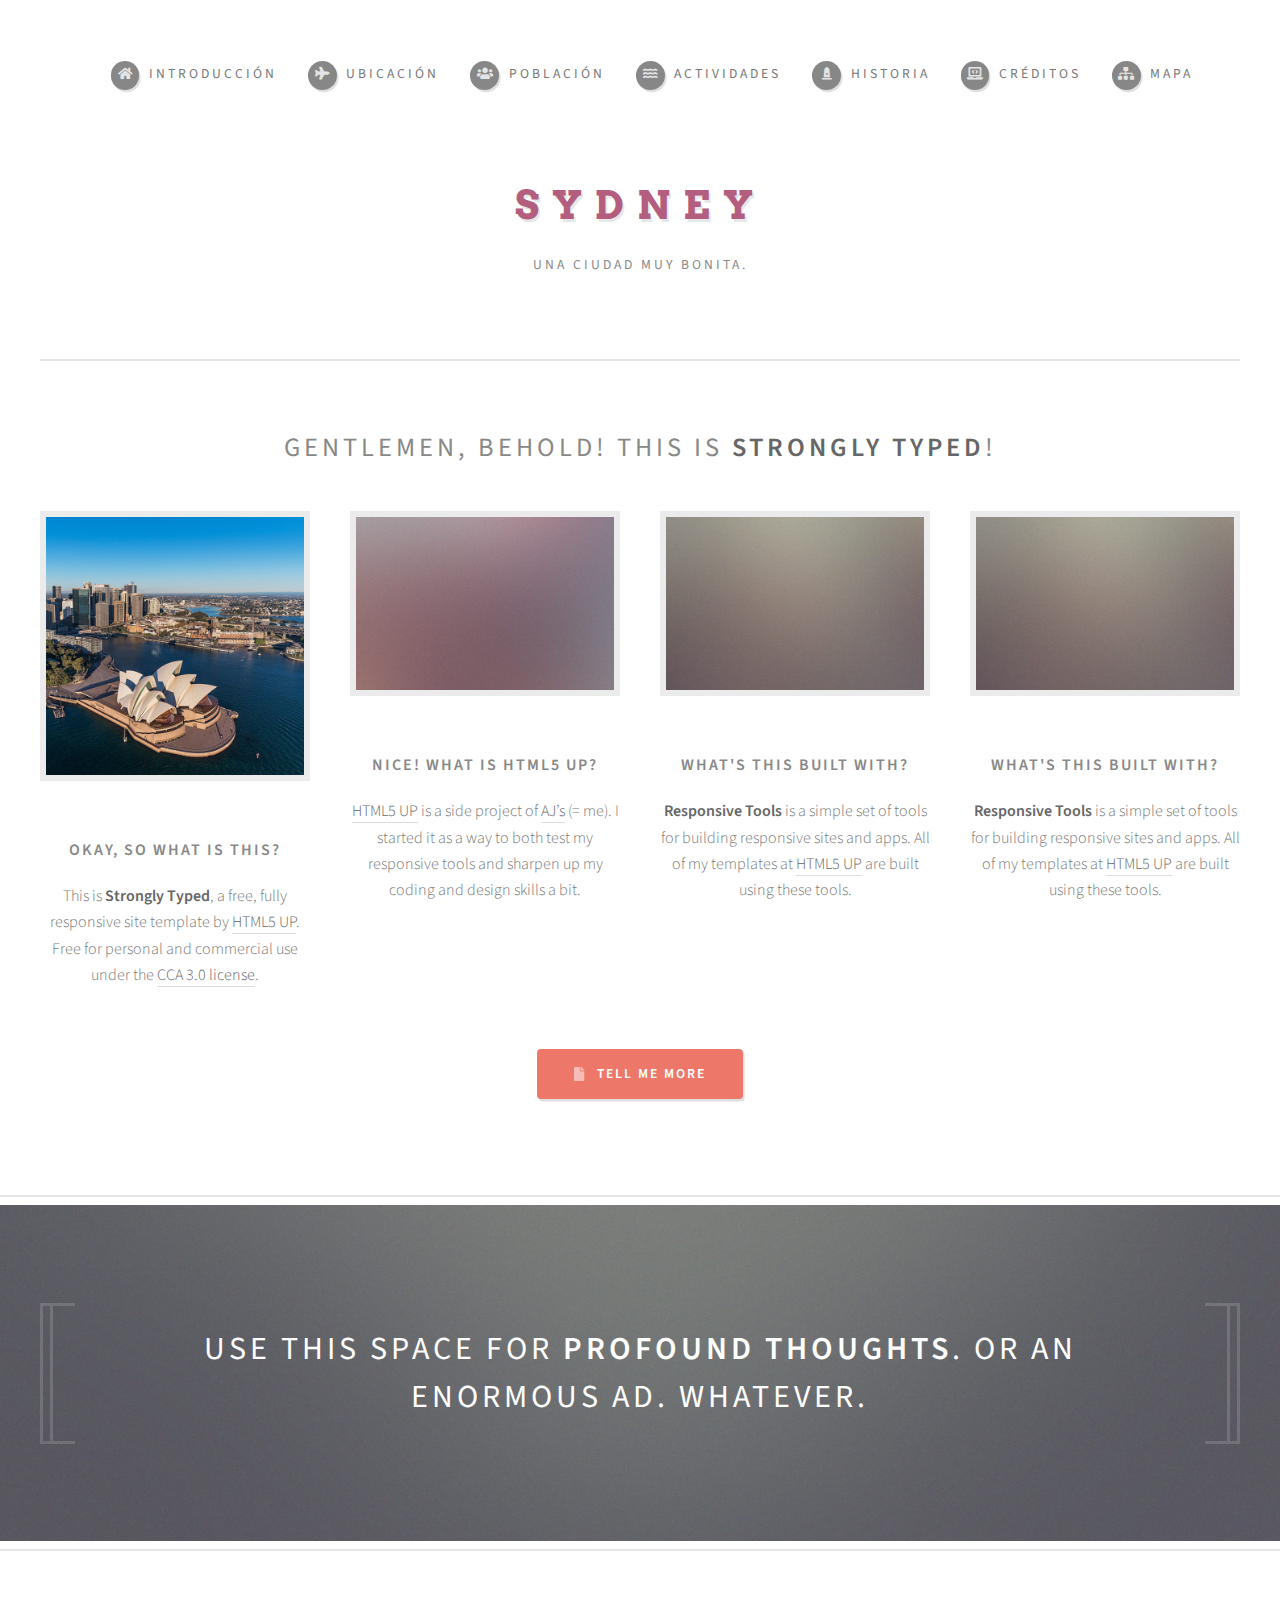
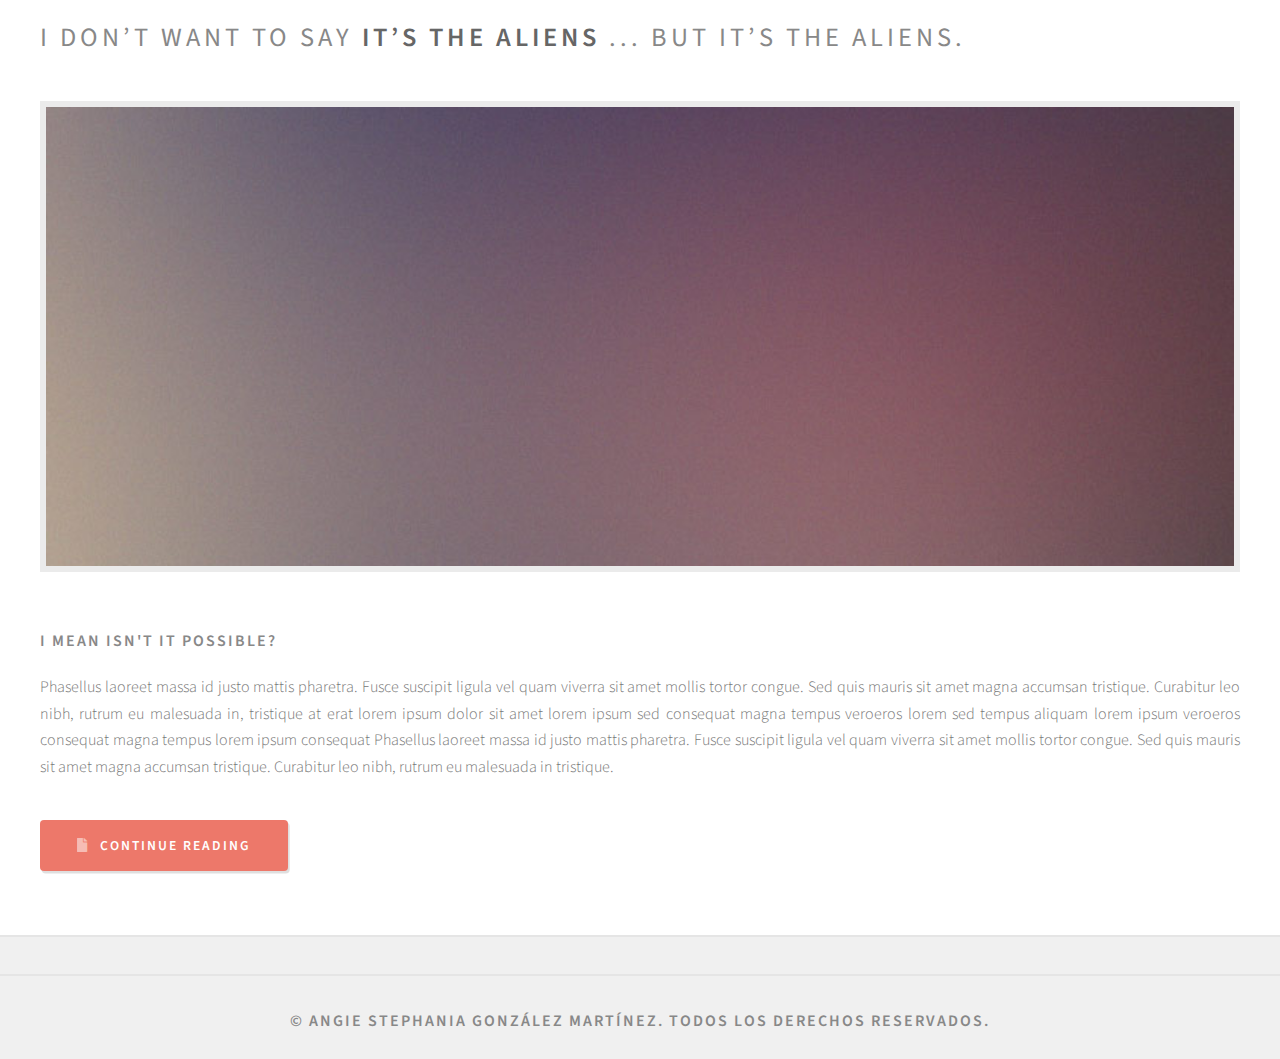
==== commit 2a579d78: "Feat: Add pages" ====
--- a/index.html
+++ b/index.html
@@ -31,69 +31,84 @@
 			</section>
 
 			<!-- Features -->
-				<section id="features">
-					<div class="container">
-						<header>
-							<h2>Gentlemen, behold! This is <strong>Strongly Typed</strong>!</h2>
-						</header>
-						<div class="row aln-center">
-							<div class="col-4 col-6-medium col-12-small">
+			<section id="features">
+				<div class="container">
+					<header>
+						<h2>Gentlemen, behold! This is <strong>Strongly Typed</strong>!</h2>
+					</header>
+					<div class="row aln-center">
+						<div class="col-3 col-6-medium col-12-small">
 
-								<!-- Feature -->
-									<section>
-										<a href="#" class="image featured"><img src="images/pic01.jpg" alt="" /></a>
-										<header>
-											<h3>Okay, so what is this?</h3>
-										</header>
-										<p>This is <strong>Strongly Typed</strong>, a free, fully responsive site template
-										by <a href="http://html5up.net">HTML5 UP</a>. Free for personal and commercial use under the
-										<a href="http://html5up.net/license">CCA 3.0 license</a>.</p>
-									</section>
+							<!-- Feature -->
+							<section>
+								<a href="#" class="image featured">
+									<img src="images\sydneyoperahouse.jpg" alt="" />
+								</a>
+								<header>
+									<h3>Okay, so what is this?</h3>
+								</header>
+								<p>This is <strong>Strongly Typed</strong>, a free, fully responsive site template
+								by <a href="http://html5up.net">HTML5 UP</a>. Free for personal and commercial use under the
+								<a href="http://html5up.net/license">CCA 3.0 license</a>.</p>
+							</section>
 
-							</div>
-							<div class="col-4 col-6-medium col-12-small">
+						</div>
+						<div class="col-3 col-6-medium col-12-small">
 
-								<!-- Feature -->
-									<section>
-										<a href="#" class="image featured"><img src="images/pic02.jpg" alt="" /></a>
-										<header>
-											<h3>Nice! What is HTML5 UP?</h3>
-										</header>
-										<p><a href="http://html5up.net">HTML5 UP</a> is a side project of <a href="http://twitter.com/ajlkn">AJ’s</a> (= me).
-										I started it as a way to both test my responsive tools and sharpen up my coding
-										and design skills a bit.</p>
-									</section>
+							<!-- Feature -->
+								<section>
+									<a href="#" class="image featured"><img src="images/pic02.jpg" alt="" /></a>
+									<header>
+										<h3>Nice! What is HTML5 UP?</h3>
+									</header>
+									<p><a href="http://html5up.net">HTML5 UP</a> is a side project of <a href="http://twitter.com/ajlkn">AJ’s</a> (= me).
+									I started it as a way to both test my responsive tools and sharpen up my coding
+									and design skills a bit.</p>
+								</section>
 
-							</div>
-							<div class="col-4 col-6-medium col-12-small">
+						</div>
+						<div class="col-3 col-6-medium col-12-small">
 
-								<!-- Feature -->
-									<section>
-										<a href="#" class="image featured"><img src="images/pic03.jpg" alt="" /></a>
-										<header>
-											<h3>What's this built with?</h3>
-										</header>
-										<p><strong>Responsive Tools</strong> is a simple set of tools for building responsive
-										sites and apps. All of my templates at <a href="http://html5up.net">HTML5 UP</a> are built using these tools.</p>
-									</section>
+							<!-- Feature -->
+								<section>
+									<a href="#" class="image featured"><img src="images/pic03.jpg" alt="" /></a>
+									<header>
+										<h3>What's this built with?</h3>
+									</header>
+									<p><strong>Responsive Tools</strong> is a simple set of tools for building responsive
+									sites and apps. All of my templates at <a href="http://html5up.net">HTML5 UP</a> are built using these tools.</p>
+								</section>
 
-							</div>
-							<div class="col-12">
-								<ul class="actions">
-									<li><a href="#" class="button icon solid fa-file">Tell Me More</a></li>
-								</ul>
-							</div>
+						</div>
+						<div class="col-3 col-6-medium col-12-small">
+
+							<!-- Feature -->
+								<section>
+									<a href="#" class="image featured"><img src="images/pic03.jpg" alt="" /></a>
+									<header>
+										<h3>What's this built with?</h3>
+									</header>
+									<p><strong>Responsive Tools</strong> is a simple set of tools for building responsive
+									sites and apps. All of my templates at <a href="http://html5up.net">HTML5 UP</a> are built using these tools.</p>
+								</section>
+
+						</div>
+						<div class="col-12">
+							<ul class="actions">
+								<li><a href="#" class="button icon solid fa-file">Tell Me More</a></li>
+							</ul>
 						</div>
 					</div>
-				</section>
+				</div>
+			</section>
 
 			<!-- Banner -->
-				<section id="banner">
-					<div class="container">
-						<p>Use this space for <strong>profound thoughts</strong>.<br />
-						Or an enormous ad. Whatever.</p>
-					</div>
-				</section>
+			<section id="banner">
+				<div class="container">
+					<p>Use this space for <strong>profound thoughts</strong>.<br />
+					Or an enormous ad. Whatever.</p>
+				</div>
+			</section>
 
 			<!-- Main -->
 				<section id="main">
@@ -101,156 +116,30 @@
 						<div class="row">
 
 							<!-- Content -->
-								<div id="content" class="col-8 col-12-medium">
+							<div id="content" class="col-12 col-12-medium">
 
-									<!-- Post -->
-										<article class="box post">
-											<header>
-												<h2><a href="#">I don’t want to say <strong>it’s the aliens</strong> ...<br />
-												but it’s the aliens.</a></h2>
-											</header>
-											<a href="#" class="image featured"><img src="images/pic04.jpg" alt="" /></a>
-											<h3>I mean isn't it possible?</h3>
-											<p>Phasellus laoreet massa id justo mattis pharetra. Fusce suscipit
-											ligula vel quam viverra sit amet mollis tortor congue. Sed quis mauris
-											sit amet magna accumsan tristique. Curabitur leo nibh, rutrum eu malesuada
-											in, tristique at erat lorem ipsum dolor sit amet lorem ipsum sed consequat
-											magna tempus veroeros lorem sed tempus aliquam lorem ipsum veroeros
-											consequat magna tempus lorem ipsum consequat Phasellus laoreet massa id
-											justo mattis pharetra. Fusce suscipit ligula vel quam viverra sit amet
-											mollis tortor congue. Sed quis mauris sit amet magna accumsan tristique.
-											Curabitur leo nibh, rutrum eu malesuada in tristique.</p>
-											<ul class="actions">
-												<li><a href="#" class="button icon solid fa-file">Continue Reading</a></li>
-											</ul>
-										</article>
-
-									<!-- Post -->
-										<article class="box post">
-											<header>
-												<h2><a href="#">By the way, many thanks to <strong>regularjane</strong>
-												for these awesome demo photos</a></h2>
-											</header>
-											<a href="#" class="image featured"><img src="images/pic05.jpg" alt="" /></a>
-											<h3>You should probably check out her work</h3>
-											<p>Phasellus laoreet massa id justo mattis pharetra. Fusce suscipit
-											ligula vel quam viverra sit amet mollis tortor congue. Sed quis mauris
-											sit amet magna accumsan tristique. Curabitur leo nibh, rutrum eu malesuada
-											in, tristique at erat lorem ipsum dolor sit amet lorem ipsum sed consequat
-											consequat magna tempus lorem ipsum consequat Phasellus laoreet massa id
-											in, tristique at erat lorem ipsum dolor sit amet lorem ipsum sed consequat
-											magna tempus veroeros lorem sed tempus aliquam lorem ipsum veroeros
-											consequat magna tempus lorem ipsum consequat Phasellus laoreet massa id
-											justo mattis pharetra. Fusce suscipit ligula vel quam viverra sit amet
-											mollis tortor congue. Sed quis mauris sit amet magna accumsan tristique.
-											Curabitur leo nibh, rutrum malesuada.</p>
-											<p>Erat lorem ipsum veroeros consequat magna tempus lorem ipsum consequat
-											Phasellus laoreet massa id justo mattis pharetra. Fusce suscipit ligula
-											vel quam viverra sit amet mollis tortor congue. Sed quis mauris sit amet
-											magna accumsan tristique. Curabitur leo nibh, rutrum eu malesuada in,
-											tristique at erat. Curabitur leo nibh, rutrum eu malesuada in, tristique
-											at erat lorem ipsum dolor sit amet lorem ipsum sed consequat magna
-											tempus veroeros lorem sed tempus aliquam lorem ipsum veroeros consequat
-											magna tempus.</p>
-											<ul class="actions">
-												<li><a href="#" class="button icon solid fa-file">Continue Reading</a></li>
-											</ul>
-										</article>
-
-								</div>
-
-							<!-- Sidebar -->
-								<div id="sidebar" class="col-4 col-12-medium">
-
-									<!-- Excerpts -->
-										<section>
-											<ul class="divided">
-												<li>
-
-													<!-- Excerpt -->
-														<article class="box excerpt">
-															<header>
-																<span class="date">July 30</span>
-																<h3><a href="#">Just another post</a></h3>
-															</header>
-															<p>Lorem ipsum dolor odio facilisis convallis. Etiam non nunc vel est
-															suscipit convallis non id orci lorem ipsum sed magna consequat feugiat lorem dolore.</p>
-														</article>
-
-												</li>
-												<li>
-
-													<!-- Excerpt -->
-														<article class="box excerpt">
-															<header>
-																<span class="date">July 28</span>
-																<h3><a href="#">And another post</a></h3>
-															</header>
-															<p>Lorem ipsum dolor odio facilisis convallis. Etiam non nunc vel est
-															suscipit convallis non id orci lorem ipsum sed magna consequat feugiat lorem dolore.</p>
-														</article>
-
-												</li>
-												<li>
-
-													<!-- Excerpt -->
-														<article class="box excerpt">
-															<header>
-																<span class="date">July 24</span>
-																<h3><a href="#">One more post</a></h3>
-															</header>
-															<p>Lorem ipsum dolor odio facilisis convallis. Etiam non nunc vel est
-															suscipit convallis non id orci lorem ipsum sed magna consequat feugiat lorem dolore.</p>
-														</article>
-
-												</li>
-											</ul>
-										</section>
-
-									<!-- Highlights -->
-										<section>
-											<ul class="divided">
-												<li>
-
-													<!-- Highlight -->
-														<article class="box highlight">
-															<header>
-																<h3><a href="#">Something of note</a></h3>
-															</header>
-															<a href="#" class="image left"><img src="images/pic06.jpg" alt="" /></a>
-															<p>Phasellus sed laoreet massa id justo mattis pharetra. Fusce suscipit ligula vel quam
-															viverra sit amet mollis tortor congue magna lorem ipsum dolor et quisque ut odio facilisis
-															convallis. Etiam non nunc vel est suscipit convallis non id orci. Ut interdum tempus
-															facilisis convallis. Etiam non nunc vel est suscipit convallis non id orci.</p>
-															<ul class="actions">
-																<li><a href="#" class="button icon solid fa-file">Learn More</a></li>
-															</ul>
-														</article>
-
-												</li>
-												<li>
-
-													<!-- Highlight -->
-														<article class="box highlight">
-															<header>
-																<h3><a href="#">Something of less note</a></h3>
-															</header>
-															<a href="#" class="image left"><img src="images/pic07.jpg" alt="" /></a>
-															<p>Phasellus sed laoreet massa id justo mattis pharetra. Fusce suscipit ligula vel quam
-															viverra sit amet mollis tortor congue magna lorem ipsum dolor et quisque ut odio facilisis
-															convallis. Etiam non nunc vel est suscipit convallis non id orci. Ut interdum tempus
-															facilisis convallis. Etiam non nunc vel est suscipit convallis non id orci.</p>
-															<ul class="actions">
-																<li><a href="#" class="button icon solid fa-file">Learn More</a></li>
-															</ul>
-														</article>
-
-												</li>
-											</ul>
-										</section>
-
-								</div>
-
+								<!-- Post -->
+								<article class="box post">
+									<header>
+										<h2><a href="#">I don’t want to say <strong>it’s the aliens</strong> ...<br />
+										but it’s the aliens.</a></h2>
+									</header>
+									<a href="#" class="image featured"><img src="images/pic04.jpg" alt="" /></a>
+									<h3>I mean isn't it possible?</h3>
+									<p>Phasellus laoreet massa id justo mattis pharetra. Fusce suscipit
+									ligula vel quam viverra sit amet mollis tortor congue. Sed quis mauris
+									sit amet magna accumsan tristique. Curabitur leo nibh, rutrum eu malesuada
+									in, tristique at erat lorem ipsum dolor sit amet lorem ipsum sed consequat
+									magna tempus veroeros lorem sed tempus aliquam lorem ipsum veroeros
+									consequat magna tempus lorem ipsum consequat Phasellus laoreet massa id
+									justo mattis pharetra. Fusce suscipit ligula vel quam viverra sit amet
+									mollis tortor congue. Sed quis mauris sit amet magna accumsan tristique.
+									Curabitur leo nibh, rutrum eu malesuada in tristique.</p>
+									<ul class="actions">
+										<li><a href="#" class="button icon solid fa-file">Continue Reading</a></li>
+									</ul>
+								</article>
+							</div>
 						</div>
 					</div>
 				</section>
--- a/assets/css/main.css
+++ b/assets/css/main.css
@@ -46,30 +46,8 @@
 		content: none;
 	}
 
-table {
-	border-collapse: collapse;
-	border-spacing: 0;
-}
-
 body {
 	-webkit-text-size-adjust: none;
-}
-
-mark {
-	background-color: transparent;
-	color: inherit;
-}
-
-input::-moz-focus-inner {
-	border: 0;
-	padding: 0;
-}
-
-input, select, textarea {
-	-moz-appearance: none;
-	-webkit-appearance: none;
-	-ms-appearance: none;
-	appearance: none;
 }
 
 /* Basic */
@@ -1911,13 +1889,12 @@
 		#header > .container {
 			padding: 14em 0 7em 0;
 			border-bottom: solid 2px #e5e5e5;
-			box-shadow: inset 0px -8px 0px 0px #fff, inset 0px -10px 0px 0px #e5e5e5;
 		}
 
 		#header h1 {
 			font-family: 'Arvo';
 			font-weight: 700;
-			color: #ed786a;
+			color: #b35d7f;
 			text-shadow: 0.05em 0.075em 0 rgba(0, 0, 0, 0.1);
 			font-size: 3em;
 			letter-spacing: 13px;
